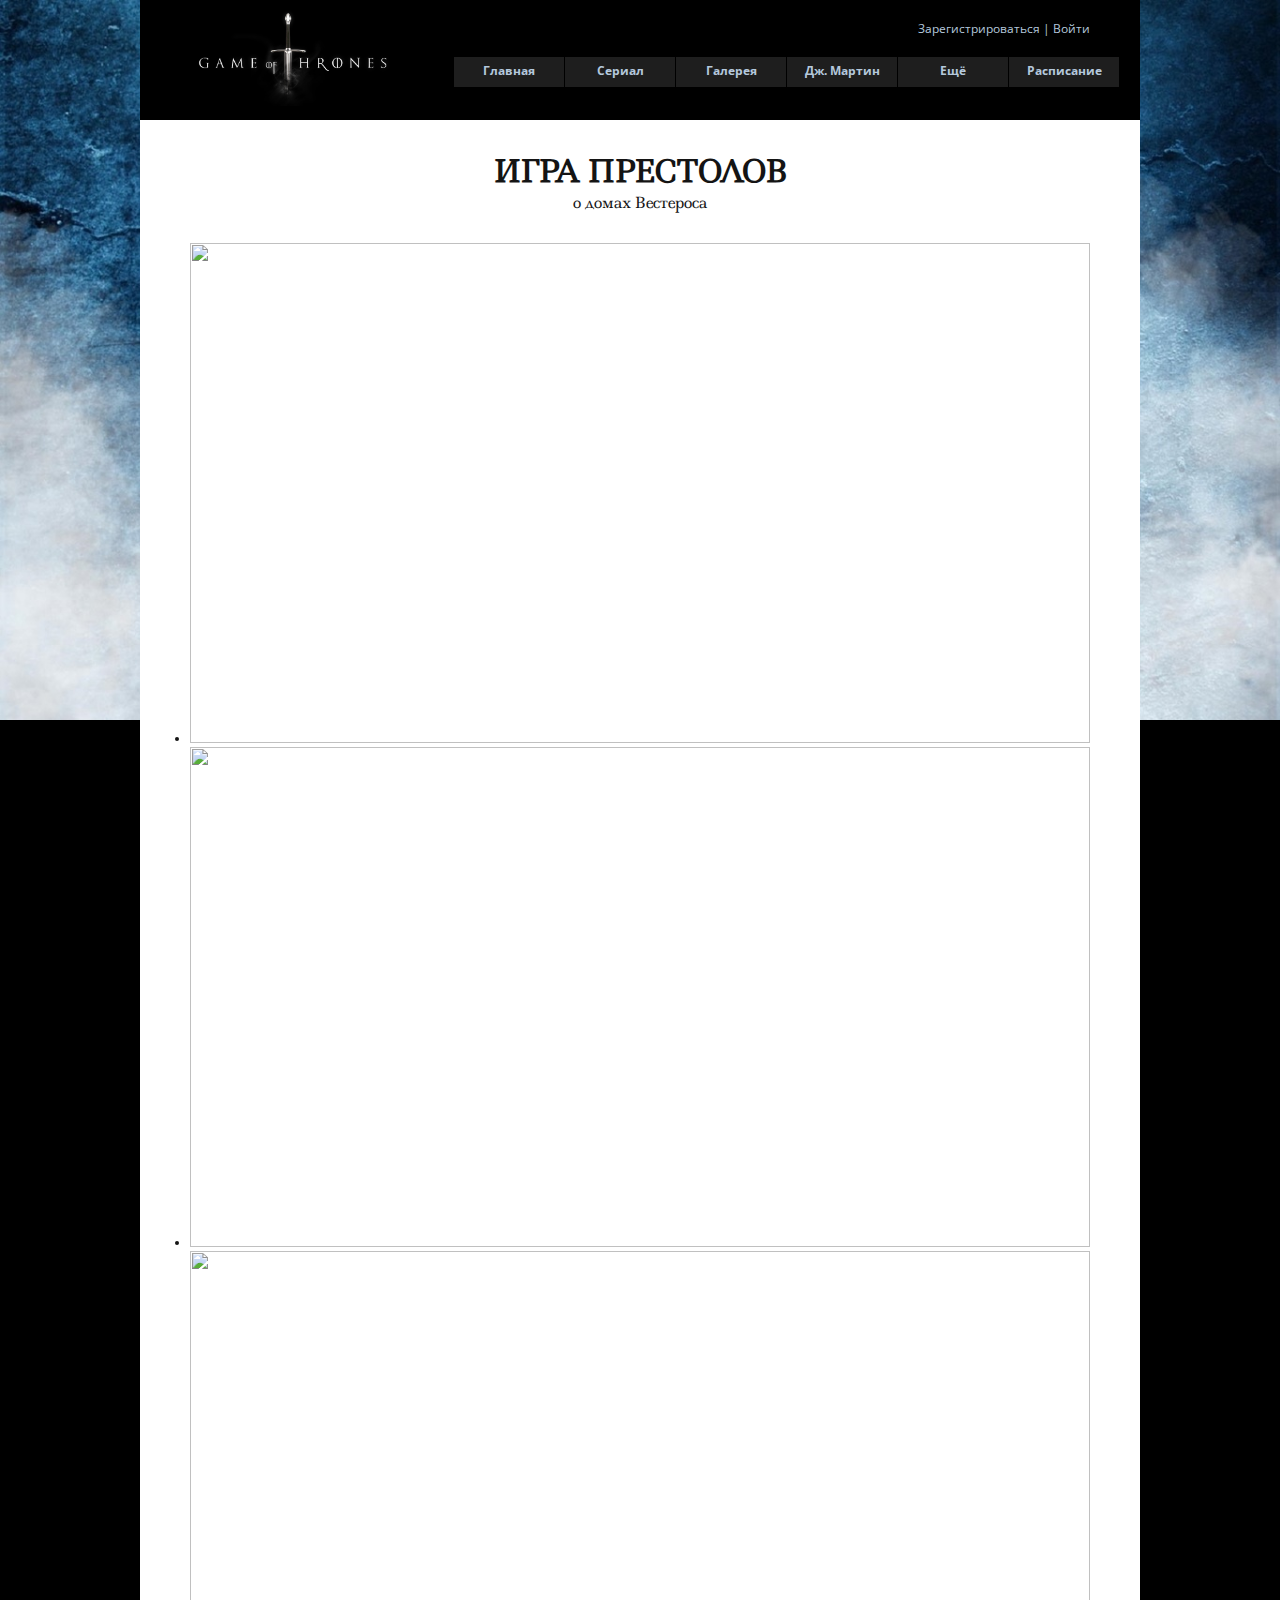
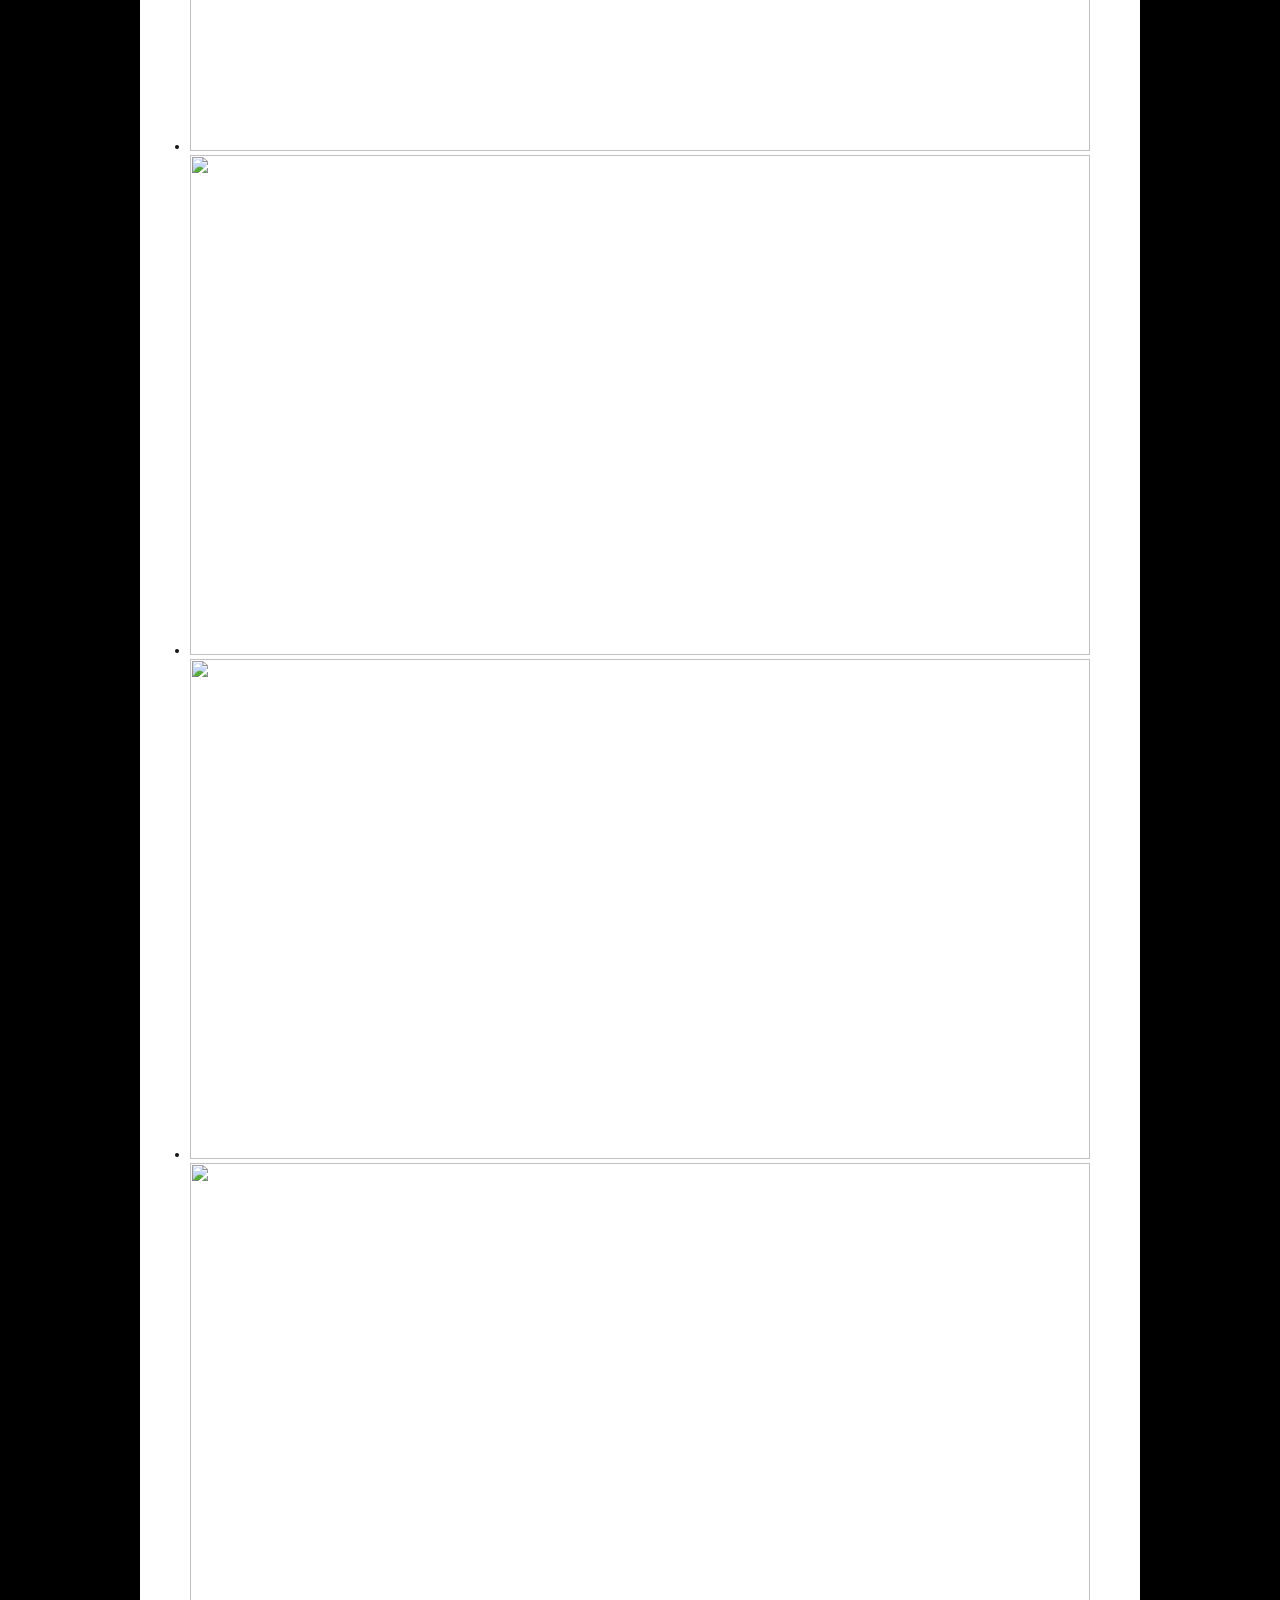
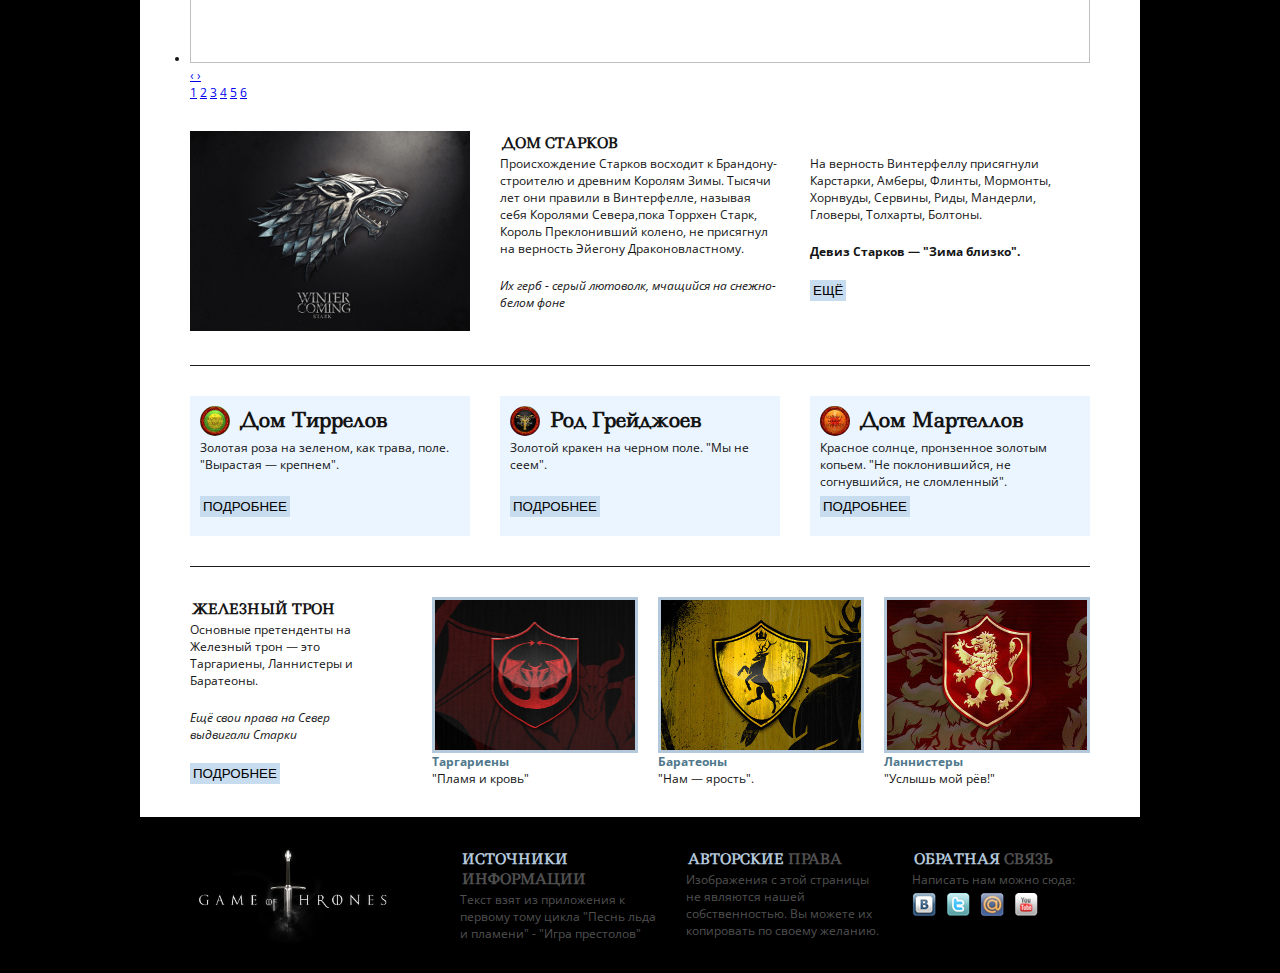
==== index.html @ cc261145 "jcarousel" ====
<!doctype html> 
<html>
  <head>
    <meta http-equiv="Content-Type" content="text/html" charset="utf-8" />
    <link rel="stylesheet" type="text/css" href="style.css" />
    <link rel="stylesheet" type="text/css" href="carouselstyle.css" />
    <script type="text/javascript" src="login.js"></script> 
    <script type="text/javascript" src="lib/jquery-1.11.1.js"></script>
    <script type="text/javascript" src="lib/jquery.jcarousel.js"></script>
    <script type="text/javascript" src="carousel.js"></script>
    <link rel="shortcut icon" href="style/qroun.gif" />
    <link href='http://fonts.googleapis.com/css?family=Open+Sans&subset=latin,cyrillic' rel='stylesheet' type='text/css'>
    <link href='http://fonts.googleapis.com/css?family=Ledger&subset=latin,cyrillic' rel='stylesheet' type='text/css'>
    <title>Игра престолов</title>
  </head>
  <body>
    <div class="centering">
      <div class="all overflow-hidden centered"> 
      <div class="form" id="form">
        <div class="topform">
          <div class="formheader"><h5>Авторизация</h5></div>
          <button class="closebutton" id="hide"></button>
        </div>
	      <form class="regform" id="enterForm">   
	        <div class="enterinput"><input class="input" type="text" placeholder="Логин"></div>
	        <div class="enterinput"><input class="input" type="passmord" placeholder="Пароль"></div>  
	      </form>
	      <button class="button enterbutton">Вход</button> 
       </div>
        <div class="panel float-left">
          <a href="index.html"><span class="logo float-left"></span></a>
          <div class="enter-block"><a href="registration.html">Зарегистрироваться </a> | <a href="#" id="enter">Войти</a></div>
          <ul class="menu">
            <li><a href="index.html">Главная</a></li>
            <li><a href="#">Сериал</a>
              <ul>
                <li><a href="#">1 сезон</a></li>
                <li><a href="#">2 сезон</a></li>
                <li><a href="#">3 сезон</a></li>
                <li><a href="#">4 сезон</a></li>              
              </ul>            
            </li>
            <li><a href="#">Галерея</a>
              <ul>
                <li><a href="#">Актеры</a></li>
                <li><a href="#">Промо</a></li>
                <li><a href="#">Съемки сериала</a></li>
                <li><a href="#">Постеры</a></li> 
                <li><a href="#">Обои</a></li>
                <li><a href="#">Фан-арт</a></li>
                <li><a href="#">Косплей</a></li>             
              </ul>             
            </li>
            <li><a href="#">Дж. Мартин</a>
              <ul>
                <li><a href="#">Книги</a></li>
                <li><a href="#">О писателе</a></li>
                <li><a href="#">Интервью</a></li>           
              </ul>            
            </li>
            <li><a href="#">Ещё</a>
              <ul>
                <li><a href="#">Трейлеры</a></li>
                <li><a href="#">Съемки</a></li>
                <li><a href="#">Фан-видео</a></li>
                <li><a href="#">Новости</a></li>             
              </ul>            
            </li>
            <li><a href="#">Расписание</a></li>      
          </ul>
        </div>
        <div class="content">
          <div class="header">
            <h1>Игра престолов</h1>
            <h4>о домах Вестероса</h4>
          </div>
          <div class="jcarousel-wrapper">
            <div class="jcarousel" >
              <ul>
                <li><img src="style/1.jpg" width="900" height="500" alt=""></li>
                <li><img src="style/2.jpg" width="900" height="500" alt=""></li>
                <li><img src="style/3.jpg" width="900" height="500" alt=""></li>
                <li><img src="style/4.jpg" width="900" height="500" alt=""></li>
                <li><img src="style/5.jpg" width="900" height="500" alt=""></li>
                <li><img src="style/6.jpg" width="900" height="500" alt=""></li>
              </ul>
            </div>
            <a class="jcarousel-control-prev inactive" href="#" > ‹ </a>
            <a class="jcarousel-control-next" href="#" > › </a>
            <p class="jcarousel-pagination" >
              <a class="active" href="#1">1</a>
              <a href="#2">2</a>
              <a href="#3">3</a>
              <a href="#4">4</a>
              <a href="#5">5</a>
              <a href="#6">6</a>
            </p>
          </div>
          <div class="overflow-hidden">
            <div class="image move float-left"></div>     
            <h2 class="loong">Дом Старков</h2>
            <div class="columns">
            <div class="column move float-left">
              <p class="text top"> 
                 Происхождение Старков восходит к Брандону-строителю и древним Королям Зимы. Тысячи лет они правили в Винтерфелле, 
                 называя себя Королями Севера,пока Торрхен Старк, Король Преклонивший колено, не присягнул на верность Эйегону Драконовластному.
               </p>
               <p class="bottom cursive">
                 Их герб - серый лютоволк, мчащийся на снежно-белом фоне
               </p>
             </div>
             <div class="column float-left">
               <p class="text top">
                 На верность Винтерфеллу присягнули Карстарки, Амберы, Флинты, Мормонты, Хорнвуды, Сервины, Риды, Мандерли, Гловеры, Толхарты, Болтоны. 
               </p>
               <p class="bold bottom">Девиз Старков — "Зима близко". </p>
               <button class="button bottom">Ещё</button>
             </div>
           </div>
          </div>
          <div class="bordered overflow-hidden">
            <div class="blue-block move">
              <span class="img tirrel-img"></span> 
              <h3>Дом Тиррелов</h3>
              <p>Золотая роза на зеленом, как трава, поле. "Вырастая — крепнем".</p> 
              <button class="button blue-block-button">Подробнее</button>         
            </div>
            <div class="blue-block move">
              <span class="img grayjoy-img"></span> 
              <h3>Род Грейджоев</h3>
              <p>Золотой кракен на черном поле. "Мы не сеем".</p> 
              <button class="button blue-block-button">Подробнее</button>         
            </div>
            <div class="blue-block">
              <span class="img martell-img"></span> 
              <h3>Дом Мартеллов</h3>
                <p>Красное солнце, пронзенное золотым копьем. "Не поклонившийся, не согнувшийся, не сломленный".</p> 
              <button class="button blue-block-button">Подробнее</button>         
            </div>          
          </div> 
          <div class="overflow-hidden">
            <div class="discription float-left">
              <h2 class="long">Железный трон</h2>
              <p class="column2 text">
                Основные претенденты на Железный трон  — это Таргариены, Ланнистеры и Баратеоны.
              </p>
              <p class="column2 bottom cursive">Ещё свои права на Север выдвигали Старки</p>  
              <button class="button bottom">Подробнее</button>
            </div>        
            <div class="together">
              <a href="#" class="link bold" ><div class="pic pic1"></div>Таргариены</a>
              <p class="column2 text">"Пламя и кровь"</p>   
            </div>
            <div class="together">
              <a href="#" class="link bold"><div class="pic pic2"></div>Баратеоны</a>
              <p class="column2 text">"Нам — ярость".</p>   
            </div> 
            <div class="together">
              <a href="#" class="link bold" ><div class="pic pic3"></div>Ланнистеры</a>
              <p class="column2 text">"Услышь мой рёв!"</p>   
            </div>        
          </div>   
        </div>
        <div class="basement overflow-hidden float-left">
          <a href="index.html"><span class="logo float-left"></span></a>
          <div class="together">
            <h2><span class="colored">Источники</span> информации</h2>
            <p class="column2 text">Текст взят из приложения к первому тому цикла "Песнь льда и пламени" - "Игра престолов"</p>   
          </div>
          <div class="together">
            <h2><span class="colored">Авторские</span> права</h2>
            <p class="column2 text">Изображения с этой страницы не являются нашей собственностью. Вы можете их копировать по своему желанию.</p>   
          </div>
          <div class="together">
            <h2><span class="colored">Обратная</span> связь</h2>
            <p class="column2 text">Написать нам можно сюда: </p> 
            <a href="#" class="icon vk"><span class="tip">В&nbsp;контакте</span></a>
            <a href="#" class="icon twitter"><span class="tip">Twitter</span></a>
            <a href="#" class="icon mail"><span class="tip">Mail</span></a>
            <a href="#" class="icon youtube"><span class="tip">Youtube</span></a>   
          </div>
        </div> 
      </div> 
    </div>  
  </body>
---- style.css ----
* {
  padding: 0;
  margin: 0;
}

body {
  background: rgb(0,0,0) url(style/winter.jpg) fixed no-repeat center top;
  background-size: 100%;
  color: rgb(20,20,20);
  font-family: 'Open Sans', sans-serif;
  font-size: 12px;
}

.all {
  width: 1000px;
  background-color:rgb(255,255,255);
}

/*top*/

.panel {
  display: block;
  padding: 10px 0;
  background-color: rgb(0,0,0);
  width: 100%;
  height: 100px;
  margin-bottom: 30px;
}

.enter-block {
  float: right;
  padding-left: 300px;
  margin: 10px 50px 0 0;
  color: rgb(180,200,220);
}

.menu {
  float: right;
  margin-right: 20px;
  margin-top: 20px; 
}

.menu li {
  display: block; 
  height: 20px;
  background-color: rgb(30,30,30);
  font-weight: bold;
}

.menu>li {
  float: left;
  padding: 5px 0 5px 0;
  width: 110px;
  border-right: 1px solid rgb(0,0,0);
  text-align: center;
}

.menu ul {
  padding: 0;
  position: relative;
  top: 15px;
  visibility: hidden;
  display: block;
  transition: 1s 0s;
  opacity: 0;
}

.menu>li:hover>ul {
  visibility: visible;
  transition: 1s 0s;
  opacity: 1;
}

.menu li:first-child::after{
  content: ''; 
  position: absolute; 
  top: -10px;
  left: 30px; 
  border: 5px solid transparent; 
  border-bottom: 5px solid rgb(30,30,30); 
}

.menu ul>li {
  padding: 5px 0 5px 5px;
  border-bottom: 1px solid rgb(0,0,0);
  text-align: left;
  width: 150px;
}

.menu ul>li:last-child {
  border-bottom: none;
}

/*first part of content: picture with header*/

.content>* {
  margin: 30px 50px;
}

.header {
  text-align: center;
  margin-bottom: 30px;
}

/*second: pic and 2 columns*/

.column {
  margin-top: 30px;
  height: 150px;
  width: 280px;
}

/*third: 3 columns*/

.blue-block {
  float: left;
  padding: 10px;
  background-color: rgb(235,245,255);
  width: 260px;
  height: 120px;
} 

.blue-block p {
  height: 90px;
}

.blue-block:hover h3 {
  color: rgb(100,150,175);
}

/*4th: column and 3 images*/


.column2 {
  width: 200px;
}

.discription {
  margin-right: 18px;
}

.together {
  float: left;
  margin-left: 20px;
  width: 206px;
}

/*bottom*/

.basement {
  display: block;
  background-color: rgb(0,0,0);
  color: rgb(80,80,80);
  width: 100%;
  padding: 30px 0;
}

.tip {
  background-color: rgb(180,200,220);
  color: rgb(20,20,20);
  position: relative;
  top: 35px;
  visibility: hidden;
  opacity: 0;
  transition: 1s 0s;
  padding: 5px;
  border-radius: 5px;
}

.vk .tip {
  right: 22px; 
}

.twitter .tip {
  right: 15px;
}

.mail .tip {
  right: 8px;
}

.youtube .tip {
  right: 17px;
}

.tip::after{
  content: ''; 
  position: absolute; 
  bottom: 27px; 
  border: 5px solid transparent; 
  border-bottom: 5px solid rgb(180,200,220); 
}

.vk .tip::after {
  left: 30px; 
}

.twitter .tip::after {
  left: 22px; 
}

.mail .tip::after {
  left: 15px; 
}

.youtube .tip::after {
  left: 25px; 
}


.icon:hover .tip {
  visibility: visible;
  opacity: 1;
}

/*login*/

.registration {
  margin-top: 100px;
  padding: 20px;
}

.registration .button {
  height: 30px;
  font-size: 20px;
  float: right;
  margin: 30px 170px 30px 200px;
}

.login {
  width: 60%;
  margin: 10px 0 0 170px;
  padding: 10px 20px;
  background-color: rgb(235,245,255);
}

.login-text {
  font-size: 16px;
}

.login-input{
  height: 25px;
  width: 290px;
  padding: 0 5px;
  float: right;
  font-size: 16px;
  font-family: 'Ledger', serif;
  border: 1px solid rgb(80,120,140);
  background-repeat: no-repeat;
  background-position: right center;
}

.required {
  background-image: url(style/plus.png);
}

.login-input:focus, .input:focus {
  box-shadow: 0 0 5px 2px rgb(200,220,240);
}

.icon_discription {
  margin: 20px 0  0 50px;
}

.goto-block {
  float: right;
  margin: 30px 170px 30px 300px;
  color: rgb(80,130,155);
}

/* enter-block*/

.form {
  visibility: hidden;
  opacity: 0;
  transition: 1s 0s;
  z-index: 2; 
  width:360px; 
  position: fixed;
  right: 50%;
  top: 50%;
  margin-top: -100px;
  margin-right: -160px; 
  box-shadow: 0 0 5px 2px rgb(200,220,240); 
  border: 1px solid rgb(235,245,255); 
  background-color: rgb(255,255,255); 
}

.formheader {
  width: 340px;
  padding: 15px 10px;
  margin-bottom: 20px;
  float: left;
  background-color: rgb(20,20,20);
}
 
.input {
  display:block; 
  height: 25px;
  width: 260px;
  padding: 0 5px;
  float: right;
  font-size: 16px;
  font-family: 'Ledger', serif;
  border: 1px solid rgb(80,120,140); 
  margin:5px
}

.enterinput {
  float: left;
  margin: 0 0 5px 25px;
  padding: 5px 15px;
  background-color: rgb(235,245,255);
}

.closebutton {
  border:1px solid rgb(200,220,240);
  border-radius: 10px;
  margin:-93px -7px 10px 0; 
  height:20px; 
  background-color:rgb(255,255,255); 
  background-image: url(style/close.png);
  background-position: center center;
  box-shadow: 0 0 3px 2px rgb(200,220,240); 
  width:20px; 
  float:right      
}

.closebutton:hover {
  background-color:  rgb(200,220,240);
  background-image: url(style/closehover.png);
}

.enterbutton {
  font-size: 15px;
  margin:5px 20px 5px 294px;      
}

/* links */

.goto {
  font-size: 16px;
  color: rgb(80,130,155);
  text-decoration: none;
}

.goto:hover {
  color: rgb(20,20,20);
}

.enter-block a {
  color: rgb(180,200,220); 
  text-decoration: none;
}

.enter-block a:hover {
  color:rgb(255,255,255);
}

.link {
  text-decoration: none;
  color: rgb(80,120,140);
}

.link:hover {
  text-decoration: underline;
} 


.menu li a{
  text-decoration: none;
  color: rgb(180,200,220);
}

.menu li:hover>a {
  color: rgb(255,255,255);
}

.menu ul>li:hover {
  background-color: rgb(60,60,60);
} 

 .menu li:first-child:hover::after{
  border-bottom: 5px solid rgb(60,60,60);
}
 
/* images */

.plusicon {
  background-image: url(style/plus.png);
  width: 16px;
  height: 17px;
  display: block;
  float: left;
}

.img {
  display: block;
  float: left;
  width: 30px;
  height: 30px;
  border: 0;
  border-radius: 15px;
  background-color: black;
  margin-right: 5px;
}

.tirrel-img {
  background-image: url(style/tirrel2.jpg);
} 

.martell-img {
  background-image: url(style/martell.jpg);
} 

.grayjoy-img {
  background-image: url(style/grayjoy2.jpg);
} 

.logo {
  display: block;
  margin: 0 50px;
  width: 200px;
  height: 96px;
  background-image: url(style/logo1.jpg);
  background-size: cover;
}

.image {
  background-image: url(style/stark.jpeg);
  background-size: cover;
  height: 200px;
  width: 280px;
}

.icon {
  width: 24px;
  height: 24px; 
  background-position: 0 0;
  float: left;
  margin-right: 10px;
  margin-top: 5px;
  text-decoration: none;
}

.icon:hover {
  box-shadow: inset 0 0 2px 2px rgb(0,0,0);
}

.icon:focus {
  border: 0px solid black;
} 


.twitter {
  background-image: url(style/twitter.png);
}

.vk{
  background-image: url(style/vkontakte.png);
}

.youtube{
  background-image: url(style/youtube.png);
}

.mail{
  background-image: url(style/mail.png);
}

.pic {
  width: 200px;
  height: 150px;
  border: 3px solid rgb(180,200,220);
  background-size: cover;
  background-position: center center;
}

.pic1 {
  background-image:url(style/targarien.jpg); 
}

.pic2 {
  background-image:url(style/barateon.jpg); 
}

.pic3 {
  background-image:url(style/lannister.jpg); 
}

/* properties */

.bordered {
  padding: 30px 0;
  border-top: 1px solid rgb(30,30,30);
  border-bottom: 1px solid rgb(30,30,30);  
}

.colored {
  color: rgb(180,200,220);
}

.overflow-hidden {
  overflow: hidden;
}

.top {
  margin-top: -30px;
}

.bottom {
  margin-top: 20px;
}



.cursive {
  font-style: italic;
}

.bold {
  font-weight: bold;
}

.move {
  margin-right: 30px;
}

.centering {
  padding-left: 50%;
}

.centered {
  margin-left: -500px;
}

.loong {
  width: 586px;
}

.float-left {
  float: left;
}

.button {
  border-width: 0px;
  padding: 3px;
  text-transform: uppercase;
  background-color:rgb(200,220,240);
}

.button:hover {
  color: rgb(255,255,255);
  background-color: rgb(100,150,175);
}

.invisible {
  visibility: hidden;
}
/*headers*/

h1,h2,h3,h4,h5 {
  font-family: 'Ledger', serif;
}

h1 {
  font-size: 30px;
  text-transform: uppercase;
  text-align: center;
}

h2 {	
  float: left;
  font-size: 14px;
  padding: 2px;
  width: 200px;
  text-transform: uppercase;
}

h3 {
  float: left; 
  font-size: 20px;
  padding: 5px;
  margin-top: -5px;
  width: 210px;
}

h4 {
  font-size: 15px;
  font-weight: normal;
}

h5 {
  font-size: 30px;
  color: rgb(200,220,240);
  float: left;
  font-weight: normal;
}
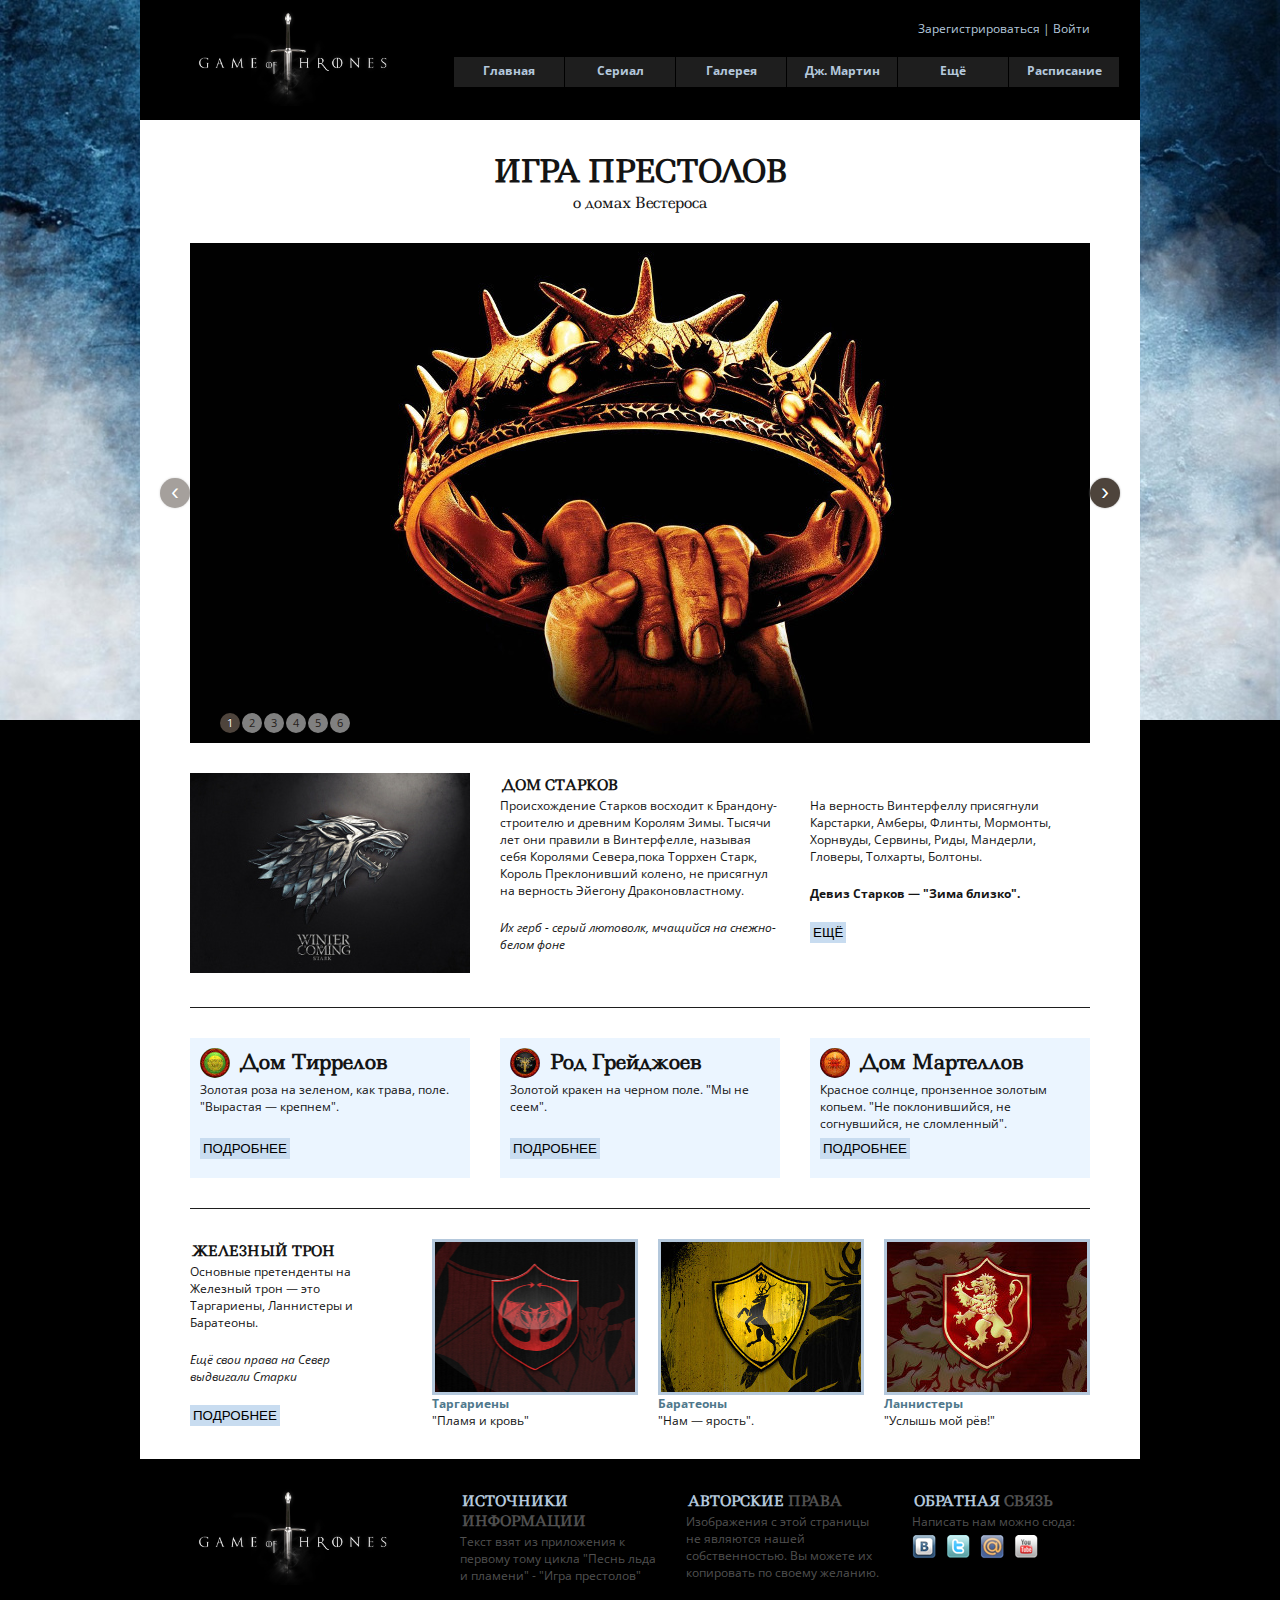
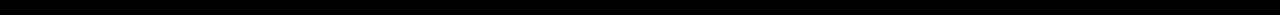
==== commit 30557e52: "carousel left" ====
--- a/index.html
+++ b/index.html
@@ -75,6 +75,7 @@
             <h4>о домах Вестероса</h4>
           </div>
           <div class="jcarousel-wrapper">
+            <a class="jcarousel-control-prev inactive" href="#" > ‹ </a>
             <div class="jcarousel" >
               <ul>
                 <li><img src="style/1.jpg" width="900" height="500" alt=""></li>
@@ -85,7 +86,7 @@
                 <li><img src="style/6.jpg" width="900" height="500" alt=""></li>
               </ul>
             </div>
-            <a class="jcarousel-control-prev inactive" href="#" > ‹ </a>
+           
             <a class="jcarousel-control-next" href="#" > › </a>
             <p class="jcarousel-pagination" >
               <a class="active" href="#1">1</a>
@@ -96,7 +97,7 @@
               <a href="#6">6</a>
             </p>
           </div>
-          <div class="overflow-hidden">
+          <div class="starks overflow-hidden">
             <div class="image move float-left"></div>     
             <h2 class="loong">Дом Старков</h2>
             <div class="columns">
--- a/style.css
+++ b/style.css
@@ -103,6 +103,11 @@
 }
 
 /*second: pic and 2 columns*/
+
+.starks {
+  width: 100%;
+  padding-top: 30px;
+}
 
 .column {
   margin-top: 30px;
--- a/carouselstyle.css
+++ b/carouselstyle.css
@@ -0,0 +1,88 @@
+.jcarousel {
+  position: relative;
+  float: left;
+  overflow: hidden;
+  width: 900px;
+  height: 500px; 
+}
+
+.jcarousel-wrapper {
+  width: 1000px;
+  margin-left: 20px;
+}
+
+.jcarousel ul {
+  width: 20000em;
+  position: relative;
+  list-style: none;
+  margin: 0;
+  padding: 0;
+}
+.jcarousel li {
+  float: left;
+}
+ 
+.jcarousel-control-prev,
+.jcarousel-control-next {
+  position: relative;
+  top: 235px;
+  width: 30px;
+  height: 30px;
+  text-align: center;
+  background: #4E443C;
+  color: #fff;
+  text-decoration: none;
+  text-shadow: 0 0 1px #000;
+  font: 24px/27px Arial, sans-serif;
+  border-radius: 30px;
+  box-shadow: 0 0 2px #999;
+}
+
+.jcarousel-control-prev {
+ float: left; 
+}
+
+.jcarousel-control-next {
+ float: left;
+}
+
+.jcarousel-control-prev:hover span,
+.jcarousel-control-next:hover span {
+  display: block;
+}
+
+.jcarousel-control-prev.inactive,
+.jcarousel-control-next.inactive {
+  opacity: .5;
+  cursor: default;
+}
+.jcarousel-pagination {
+  position: relative;
+  float: left;
+  margin-left: 60px;
+  margin-top: -30px;
+}
+
+.jcarousel-pagination a {
+  text-decoration: none;
+  display: block;
+  float: left;  
+  font-size: 11px;
+  line-height: 14px;
+  width: 14px;  
+  background: #fff;
+  color: #4E443C;
+  border-radius: 14px;
+  padding: 3px;
+  text-align: center;  
+  margin-right: 2px;  
+  opacity: .5;
+}
+
+.jcarousel-pagination a.active {
+  background: #4E443C;
+  color: #fff;
+  opacity: 1;
+  text-shadow: 0 -1px 0 rgba(0, 0, 0, 0.5);
+}
+
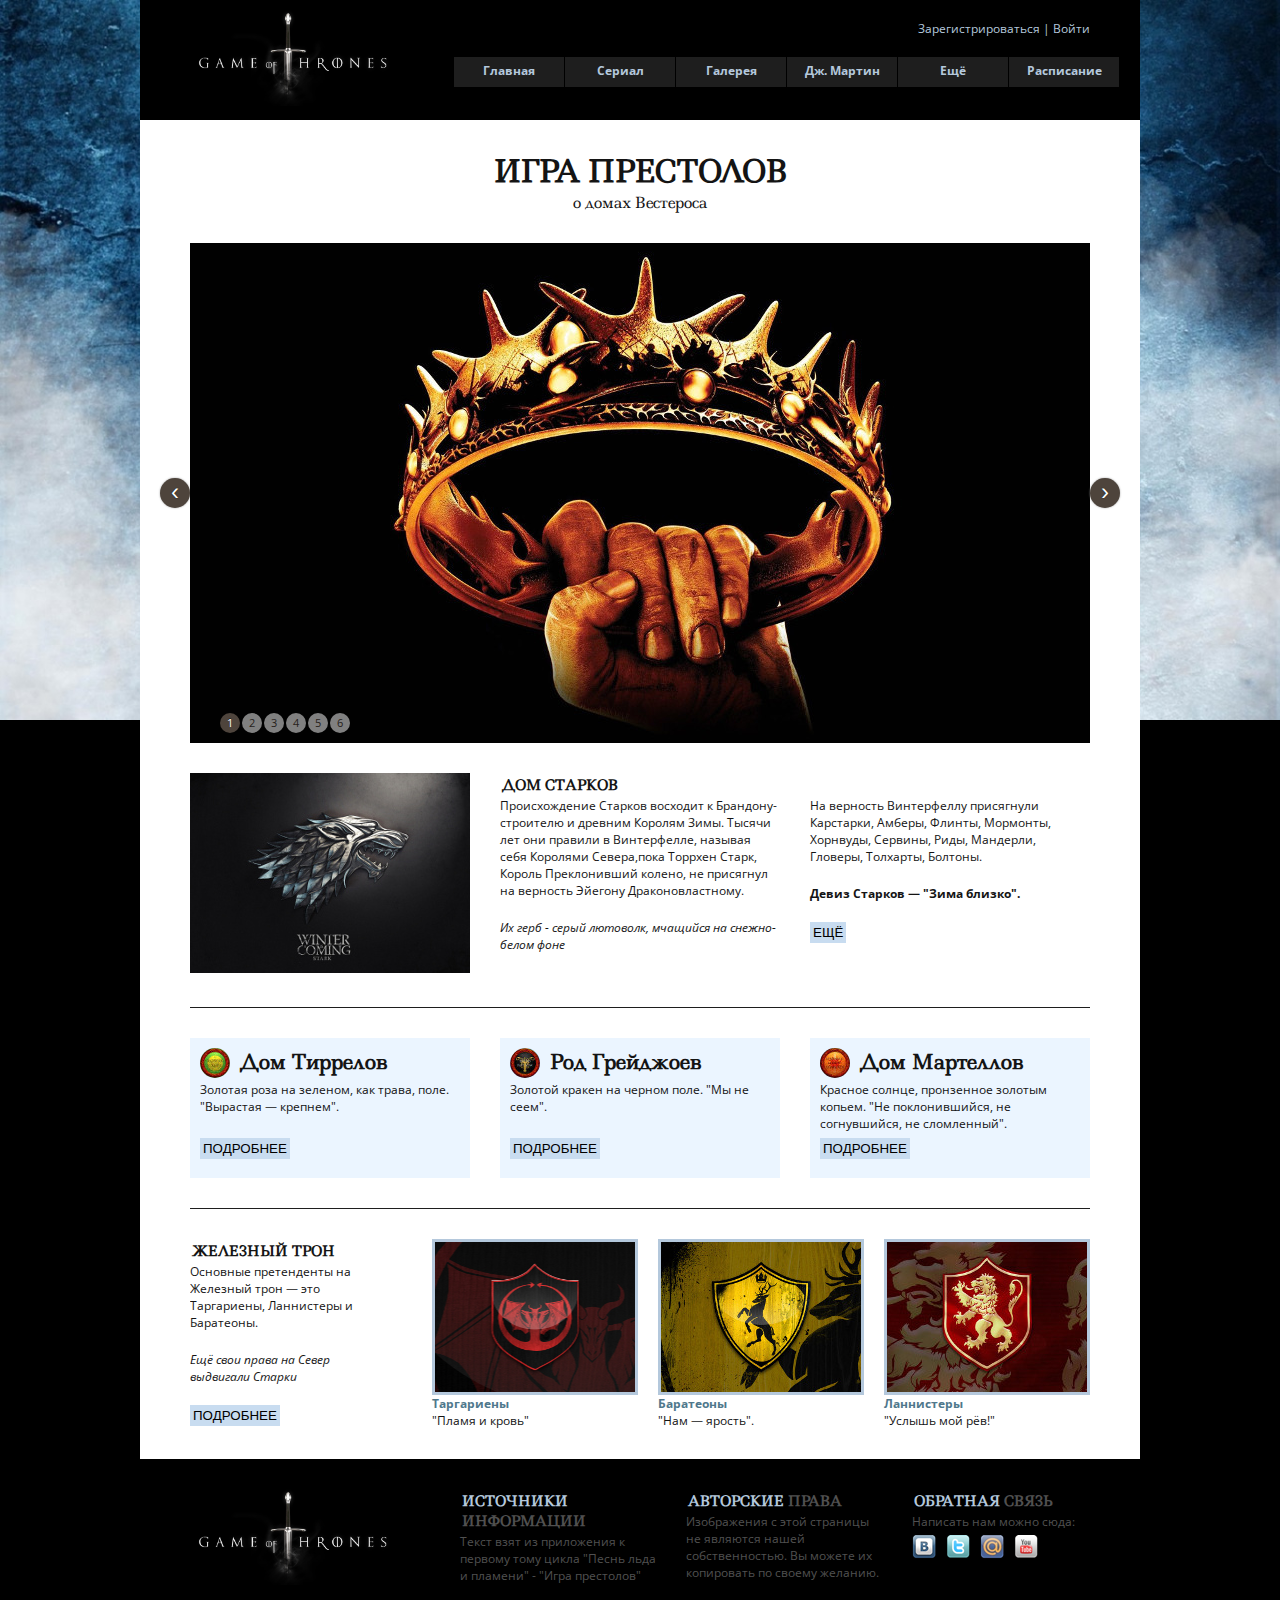
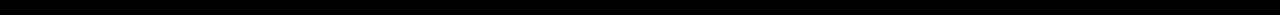
==== commit c22c2a97: "menu links corrected" ====
--- a/index.html
+++ b/index.html
@@ -2,12 +2,12 @@
 <html>
   <head>
     <meta http-equiv="Content-Type" content="text/html" charset="utf-8" />
-    <link rel="stylesheet" type="text/css" href="style.css" />
-    <link rel="stylesheet" type="text/css" href="carouselstyle.css" />
-    <script type="text/javascript" src="login.js"></script> 
-    <script type="text/javascript" src="lib/jquery-1.11.1.js"></script>
-    <script type="text/javascript" src="lib/jquery.jcarousel.js"></script>
-    <script type="text/javascript" src="carousel.js"></script>
+    <link rel="stylesheet" type="text/css" href="style/style.css" />
+    <link rel="stylesheet" type="text/css" href="style/carouselstyle.css" />
+    <script type="text/javascript" src="js/login.js"></script> 
+    <script type="text/javascript" src="js/lib/jquery-1.11.1.js"></script>
+    <script type="text/javascript" src="js/lib/jquery.jcarousel.js"></script>
+    <script type="text/javascript" src="js/carousel.js"></script>
     <link rel="shortcut icon" href="style/qroun.gif" />
     <link href='http://fonts.googleapis.com/css?family=Open+Sans&subset=latin,cyrillic' rel='stylesheet' type='text/css'>
     <link href='http://fonts.googleapis.com/css?family=Ledger&subset=latin,cyrillic' rel='stylesheet' type='text/css'>
@@ -15,23 +15,23 @@
   </head>
   <body>
     <div class="centering">
-      <div class="all overflow-hidden centered"> 
-      <div class="form" id="form">
-        <div class="topform">
-          <div class="formheader"><h5>Авторизация</h5></div>
-          <button class="closebutton" id="hide"></button>
+      <div class="all centered"> 
+        <div class="form" id="form">
+          <div class="topform">
+            <div class="formheader"><h5>Авторизация</h5></div>
+            <button class="closebutton" id="hide"></button>
+          </div>
+          <form class="regform" id="enterForm">   
+            <div class="enterinput"><input class="input" type="text" placeholder="Логин"></div>
+            <div class="enterinput"><input class="input" type="passmord" placeholder="Пароль"></div>  
+          </form>
+          <button class="button enterbutton">Вход</button> 
         </div>
-	      <form class="regform" id="enterForm">   
-	        <div class="enterinput"><input class="input" type="text" placeholder="Логин"></div>
-	        <div class="enterinput"><input class="input" type="passmord" placeholder="Пароль"></div>  
-	      </form>
-	      <button class="button enterbutton">Вход</button> 
-       </div>
-        <div class="panel float-left">
-          <a href="index.html"><span class="logo float-left"></span></a>
+        <div class="panel ">
+          <a href="index.html"><span class="logo"></span></a>
           <div class="enter-block"><a href="registration.html">Зарегистрироваться </a> | <a href="#" id="enter">Войти</a></div>
           <ul class="menu">
-            <li><a href="index.html">Главная</a></li>
+            <li><a href="index.html" >Главная</a></li>
             <li><a href="#">Сериал</a>
               <ul>
                 <li><a href="#">1 сезон</a></li>
@@ -78,12 +78,12 @@
             <a class="jcarousel-control-prev inactive" href="#" > ‹ </a>
             <div class="jcarousel" >
               <ul>
-                <li><img src="style/1.jpg" width="900" height="500" alt=""></li>
-                <li><img src="style/2.jpg" width="900" height="500" alt=""></li>
-                <li><img src="style/3.jpg" width="900" height="500" alt=""></li>
-                <li><img src="style/4.jpg" width="900" height="500" alt=""></li>
-                <li><img src="style/5.jpg" width="900" height="500" alt=""></li>
-                <li><img src="style/6.jpg" width="900" height="500" alt=""></li>
+                <li><img src="style/images/1.jpg" width="900" height="500" alt=""></li>
+                <li><img src="style/images/2.jpg" width="900" height="500" alt=""></li>
+                <li><img src="style/images/3.jpg" width="900" height="500" alt=""></li>
+                <li><img src="style/images/4.jpg" width="900" height="500" alt=""></li>
+                <li><img src="style/images/5.jpg" width="900" height="500" alt=""></li>
+                <li><img src="style/images/6.jpg" width="900" height="500" alt=""></li>
               </ul>
             </div>
            
@@ -97,40 +97,40 @@
               <a href="#6">6</a>
             </p>
           </div>
-          <div class="starks overflow-hidden">
-            <div class="image move float-left"></div>     
+          <div class="starks">
+            <div class="image move-right"></div>     
             <h2 class="loong">Дом Старков</h2>
             <div class="columns">
-            <div class="column move float-left">
-              <p class="text top"> 
-                 Происхождение Старков восходит к Брандону-строителю и древним Королям Зимы. Тысячи лет они правили в Винтерфелле, 
-                 называя себя Королями Севера,пока Торрхен Старк, Король Преклонивший колено, не присягнул на верность Эйегону Драконовластному.
-               </p>
-               <p class="bottom cursive">
-                 Их герб - серый лютоволк, мчащийся на снежно-белом фоне
-               </p>
-             </div>
-             <div class="column float-left">
-               <p class="text top">
-                 На верность Винтерфеллу присягнули Карстарки, Амберы, Флинты, Мормонты, Хорнвуды, Сервины, Риды, Мандерли, Гловеры, Толхарты, Болтоны. 
-               </p>
-               <p class="bold bottom">Девиз Старков — "Зима близко". </p>
-               <button class="button bottom">Ещё</button>
-             </div>
-           </div>
+              <div class="column move-right">
+                <p class="text move-top"> 
+                  Происхождение Старков восходит к Брандону-строителю и древним Королям Зимы. Тысячи лет они правили в Винтерфелле, 
+                  называя себя Королями Севера,пока Торрхен Старк, Король Преклонивший колено, не присягнул на верность Эйегону Драконовластному.
+                </p>
+                <p class="move-bottom cursive">
+                  Их герб - серый лютоволк, мчащийся на снежно-белом фоне
+                </p>
+              </div>
+              <div class="column">
+                <p class="text move-top">
+                  На верность Винтерфеллу присягнули Карстарки, Амберы, Флинты, Мормонты, Хорнвуды, Сервины, Риды, Мандерли, Гловеры, Толхарты, Болтоны. 
+                </p>
+                <p class="bold move-bottom">Девиз Старков — "Зима близко". </p>
+                <button class="button move-bottom">Ещё</button>
+              </div>
+            </div>
           </div>
-          <div class="bordered overflow-hidden">
-            <div class="blue-block move">
+          <div class="bordered">
+            <div class="blue-block move-right">
               <span class="img tirrel-img"></span> 
               <h3>Дом Тиррелов</h3>
               <p>Золотая роза на зеленом, как трава, поле. "Вырастая — крепнем".</p> 
               <button class="button blue-block-button">Подробнее</button>         
-            </div>
-            <div class="blue-block move">
-              <span class="img grayjoy-img"></span> 
-              <h3>Род Грейджоев</h3>
-              <p>Золотой кракен на черном поле. "Мы не сеем".</p> 
-              <button class="button blue-block-button">Подробнее</button>         
+           </div>
+           <div class="blue-block move-right">
+             <span class="img grayjoy-img"></span> 
+             <h3>Род Грейджоев</h3>
+             <p>Золотой кракен на черном поле. "Мы не сеем".</p> 
+             <button class="button blue-block-button">Подробнее</button>         
             </div>
             <div class="blue-block">
               <span class="img martell-img"></span> 
@@ -139,14 +139,14 @@
               <button class="button blue-block-button">Подробнее</button>         
             </div>          
           </div> 
-          <div class="overflow-hidden">
-            <div class="discription float-left">
+          <div class="thron">
+            <div class="discription">
               <h2 class="long">Железный трон</h2>
               <p class="column2 text">
                 Основные претенденты на Железный трон  — это Таргариены, Ланнистеры и Баратеоны.
               </p>
-              <p class="column2 bottom cursive">Ещё свои права на Север выдвигали Старки</p>  
-              <button class="button bottom">Подробнее</button>
+              <p class="column2 move-bottom cursive">Ещё свои права на Север выдвигали Старки</p>  
+              <button class="button move-bottom">Подробнее</button>
             </div>        
             <div class="together">
               <a href="#" class="link bold" ><div class="pic pic1"></div>Таргариены</a>
@@ -162,8 +162,8 @@
             </div>        
           </div>   
         </div>
-        <div class="basement overflow-hidden float-left">
-          <a href="index.html"><span class="logo float-left"></span></a>
+        <div class="basement">
+          <a href="index.html"><span class="logo"></span></a>
           <div class="together">
             <h2><span class="colored">Источники</span> информации</h2>
             <p class="column2 text">Текст взят из приложения к первому тому цикла "Песнь льда и пламени" - "Игра престолов"</p>   
@@ -183,4 +183,5 @@
         </div> 
       </div> 
     </div>  
-  </body>+  </body>
+</html>--- a/style/style.css
+++ b/style/style.css
@@ -0,0 +1,609 @@
+* {
+  padding: 0;
+  margin: 0;
+}
+
+body {
+  background: rgb(0,0,0) url(images/winter.jpg) fixed no-repeat center top;
+  background-size: 100%;
+  color: rgb(20,20,20);
+  font-family: 'Open Sans', sans-serif;
+  font-size: 12px;
+}
+
+.all {
+  width: 1000px;
+  overflow: hidden;
+  background-color:rgb(255,255,255);
+}
+
+/*top*/
+
+.panel {
+  display: block;
+  float: left;
+  padding: 10px 0;
+  background-color: rgb(0,0,0);
+  width: 100%;
+  height: 100px;
+  margin-bottom: 30px;
+}
+
+.enter-block {
+  float: right;
+  padding-left: 300px;
+  margin: 10px 50px 0 0;
+  color: rgb(180,200,220);
+}
+
+.menu {
+  float: right;
+  margin-right: 20px;
+  margin-top: 20px; 
+}
+
+.menu li {
+  display: block; 
+  height: 20px;
+  background-color: rgb(30,30,30);
+  font-weight: bold;
+}
+
+.menu>li {
+  float: left;
+  padding: 5px 0 5px 0;
+  width: 110px;
+  border-right: 1px solid rgb(0,0,0);
+  text-align: center;
+}
+
+.menu>li a {
+  display: block;
+  width: 100%;
+  height: 100%; 
+}
+
+.menu ul {
+  padding: 0;
+  position: relative;
+  top: 15px;
+  visibility: hidden;
+  display: block;
+  transition: 1s 0s;
+  opacity: 0;
+}
+
+.menu>li:hover>ul {
+  visibility: visible;
+  transition: 1s 0s;
+  opacity: 1;
+}
+
+.menu li:first-child::after{
+  content: ''; 
+  position: absolute; 
+  top: -10px;
+  left: 30px; 
+  border: 5px solid transparent; 
+  border-bottom: 5px solid rgb(30,30,30); 
+}
+
+.menu ul>li {
+  padding: 5px 0 5px 5px;
+  border-bottom: 1px solid rgb(0,0,0);
+  text-align: left;
+  width: 150px;
+}
+
+.menu ul>li:last-child {
+  border-bottom: none;
+}
+
+/*first part of content: picture with header*/
+
+.content>* {
+  margin: 30px 50px;
+}
+
+.header {
+  text-align: center;
+  margin-bottom: 30px;
+}
+
+/*second: pic and 2 columns*/
+
+.starks {
+  width: 100%;
+  padding-top: 30px;
+  overflow: hidden;
+}
+
+.column {
+  margin-top: 30px;
+  float: left;
+  height: 150px;
+  width: 280px;
+}
+
+/*third: 3 columns*/
+
+.blue-block {
+  float: left;
+  padding: 10px;
+  background-color: rgb(235,245,255);
+  width: 260px;
+  height: 120px;
+} 
+
+.blue-block p {
+  height: 90px;
+}
+
+.blue-block:hover h3 {
+  color: rgb(100,150,175);
+}
+
+/*4th: column and 3 images*/
+
+.thron {
+  overflow: hidden;
+}
+
+.column2 {
+  width: 200px;
+}
+
+.discription {
+  margin-right: 18px;
+  float: left;
+}
+
+.together {
+  float: left;
+  margin-left: 20px;
+  width: 206px;
+}
+
+/*bottom*/
+
+.basement {
+  display: block;
+  float: left;
+  overflow: hidden;
+  background-color: rgb(0,0,0);
+  color: rgb(80,80,80);
+  width: 100%;
+  padding: 30px 0;
+}
+
+.tip {
+  background-color: rgb(180,200,220);
+  color: rgb(20,20,20);
+  position: relative;
+  top: 35px;
+  visibility: hidden;
+  opacity: 0;
+  transition: 1s 0s;
+  padding: 5px;
+  border-radius: 5px;
+}
+
+.vk .tip {
+  right: 22px; 
+}
+
+.twitter .tip {
+  right: 15px;
+}
+
+.mail .tip {
+  right: 8px;
+}
+
+.youtube .tip {
+  right: 17px;
+}
+
+.tip::after{
+  content: ''; 
+  position: absolute; 
+  bottom: 26px; 
+  border: 5px solid transparent; 
+  border-bottom: 5px solid rgb(180,200,220); 
+}
+
+.vk .tip::after {
+  left: 30px; 
+}
+
+.twitter .tip::after {
+  left: 22px; 
+}
+
+.mail .tip::after {
+  left: 15px; 
+}
+
+.youtube .tip::after {
+  left: 25px; 
+}
+
+
+.icon:hover .tip {
+  visibility: visible;
+  opacity: 1;
+}
+
+/*login*/
+
+.registration {
+  margin-top: 100px;
+  padding: 20px;
+}
+
+.registration .button {
+  font-size: 20px;
+  float: right;
+  margin: 30px 170px 30px 200px;
+}
+
+.login {
+  width: 60%;
+  margin: 10px 0 0 170px;
+  padding: 10px 20px;
+  background-color: rgb(235,245,255);
+}
+
+.login-text {
+  font-size: 16px;
+}
+
+.login-input{
+  height: 25px;
+  width: 290px;
+  padding: 0 5px;
+  float: right;
+  font-size: 16px;
+  font-family: 'Ledger', serif;
+  border: 1px solid rgb(80,120,140);
+  background-repeat: no-repeat;
+  background-position: right center;
+}
+
+.required {
+  background-image: url(icons/plus.png);
+}
+
+.login-input:focus, 
+.input:focus {
+  box-shadow: 0 0 5px 2px rgb(200,220,240);
+}
+
+.icon_discription {
+  margin: 20px 0  0 50px;
+}
+
+.goto-block {
+  float: right;
+  margin: 30px 170px 30px 300px;
+  color: rgb(80,130,155);
+}
+
+/* enter-block*/
+
+.form {
+  visibility: hidden;
+  opacity: 0;
+  transition: 1s 0s;
+  z-index: 2; 
+  width:360px; 
+  position: fixed;
+  right: 50%;
+  top: 50%;
+  margin-top: -100px;
+  margin-right: -160px; 
+  box-shadow: 0 0 5px 2px rgb(200,220,240); 
+  border: 1px solid rgb(235,245,255); 
+  background-color: rgb(255,255,255); 
+}
+
+.formheader {
+  width: 340px;
+  padding: 15px 10px;
+  margin-bottom: 20px;
+  float: left;
+  background-color: rgb(20,20,20);
+}
+ 
+.input {
+  display:block; 
+  height: 25px;
+  width: 260px;
+  padding: 0 5px;
+  float: right;
+  font-size: 16px;
+  font-family: 'Ledger', serif;
+  border: 1px solid rgb(80,120,140); 
+  margin:5px
+}
+
+.enterinput {
+  float: left;
+  margin: 0 0 5px 25px;
+  padding: 5px 15px;
+  background-color: rgb(235,245,255);
+}
+
+.closebutton {
+  border:1px solid rgb(200,220,240);
+  border-radius: 10px;
+  margin:-97px -7px 10px 0; 
+  height:20px; 
+  background-color:rgb(255,255,255); 
+  background-image: url(icons/close.png);
+  background-position: center center;
+  box-shadow: 0 0 3px 2px rgb(200,220,240); 
+  width:20px; 
+  float:right      
+}
+
+.closebutton:hover {
+  background-color:  rgb(200,220,240);
+  background-image: url(icons/closehover.png);
+}
+
+.enterbutton {
+  font-size: 15px;
+  margin:5px 20px 5px 294px;      
+}
+
+/* links */
+
+.goto {
+  font-size: 16px;
+  color: rgb(80,130,155);
+  text-decoration: none;
+}
+
+.goto:hover {
+  color: rgb(20,20,20);
+}
+
+.enter-block a {
+  color: rgb(180,200,220); 
+  text-decoration: none;
+}
+
+.enter-block a:hover {
+  color:rgb(255,255,255);
+}
+
+.link {
+  text-decoration: none;
+  color: rgb(80,120,140);
+}
+
+.link:hover {
+  text-decoration: underline;
+} 
+
+
+.menu li a{
+  text-decoration: none;
+  color: rgb(180,200,220);
+}
+
+.menu li:hover>a {
+  color: rgb(255,255,255);
+}
+
+.menu ul>li:hover {
+  background-color: rgb(60,60,60);
+} 
+
+.menu li:first-child:hover::after{
+  border-bottom: 5px solid rgb(60,60,60);
+}
+ 
+/* images */
+
+.plusicon {
+  background-image: url(icons/plus.png);
+  width: 16px;
+  height: 17px;
+  display: block;
+  float: left;
+}
+
+.img {
+  display: block;
+  float: left;
+  width: 30px;
+  height: 30px;
+  border: 0;
+  border-radius: 15px;
+  background-color: black;
+  margin-right: 5px;
+}
+
+.tirrel-img {
+  background-image: url(images/tirrel.jpg);
+} 
+
+.martell-img {
+  background-image: url(images/martell.jpg);
+} 
+
+.grayjoy-img {
+  background-image: url(images/grayjoy.jpg);
+} 
+
+.logo {
+  display: block;
+  float: left;
+  margin: 0 50px;
+  width: 200px;
+  height: 96px;
+  background-image: url(images/logo.jpg);
+  background-size: cover;
+}
+
+.image {
+  background-image: url(images/stark.jpeg);
+  float: left;
+  background-size: cover;
+  height: 200px;
+  width: 280px;
+}
+
+.icon {
+  width: 24px;
+  height: 24px; 
+  background-position: 0 0;
+  float: left;
+  margin-right: 10px;
+  margin-top: 5px;
+  text-decoration: none;
+}
+
+.icon:hover {
+  box-shadow: inset 0 0 2px 2px rgb(0,0,0);
+}
+
+.icon:focus {
+  border: 0px solid black;
+} 
+
+
+.twitter {
+  background-image: url(icons/twitter.png);
+}
+
+.vk{
+  background-image: url(icons/vkontakte.png);
+}
+
+.youtube{
+  background-image: url(icons/youtube.png);
+}
+
+.mail{
+  background-image: url(icons/mail.png);
+}
+
+.pic {
+  width: 200px;
+  height: 150px;
+  border: 3px solid rgb(180,200,220);
+  background-size: cover;
+  background-position: center center;
+}
+
+.pic1 {
+  background-image:url(images/targarien.jpg); 
+}
+
+.pic2 {
+  background-image:url(images/barateon.jpg); 
+}
+
+.pic3 {
+  background-image:url(images/lannister.jpg); 
+}
+
+/* properties */
+
+.bordered {
+  padding: 30px 0;
+  border-top: 1px solid rgb(30,30,30);
+  border-bottom: 1px solid rgb(30,30,30); 
+  overflow: hidden; 
+}
+
+.colored {
+  color: rgb(180,200,220);
+}
+
+.move-top {
+  margin-top: -30px;
+}
+
+.move-bottom {
+  margin-top: 20px;
+}
+
+.cursive {
+  font-style: italic;
+}
+
+.bold {
+  font-weight: bold;
+}
+
+.move-right {
+  margin-right: 30px;
+}
+
+.centering {
+  padding-left: 50%;
+}
+
+.centered {
+  margin-left: -500px;
+}
+
+.loong {
+  width: 586px;
+}
+
+.button {
+  border-width: 0px;
+  padding: 3px;
+  text-transform: uppercase;
+  background-color:rgb(200,220,240);
+}
+
+.button:hover {
+  color: rgb(255,255,255);
+  background-color: rgb(100,150,175);
+}
+
+/*headers*/
+
+h1,h2,h3,h4,h5 {
+  font-family: 'Ledger', serif;
+}
+
+h1 {
+  font-size: 30px;
+  text-transform: uppercase;
+  text-align: center;
+}
+
+h2 {	
+  float: left;
+  font-size: 14px;
+  padding: 2px;
+  width: 200px;
+  text-transform: uppercase;
+}
+
+h3 {
+  float: left; 
+  font-size: 20px;
+  padding: 5px;
+  margin-top: -5px;
+  width: 210px;
+}
+
+h4 {
+  font-size: 15px;
+  font-weight: normal;
+}
+
+h5 {
+  font-size: 30px;
+  color: rgb(200,220,240);
+  float: left;
+  font-weight: normal;
+}
--- a/style/carouselstyle.css
+++ b/style/carouselstyle.css
@@ -0,0 +1,88 @@
+.jcarousel {
+  position: relative;
+  float: left;
+  overflow: hidden;
+  width: 900px;
+  height: 500px; 
+}
+
+.jcarousel-wrapper {
+  width: 1000px;
+  margin-left: 20px;
+}
+
+.jcarousel ul {
+  width: 20000em;
+  position: relative;
+  list-style: none;
+  margin: 0;
+  padding: 0;
+}
+.jcarousel li {
+  float: left;
+}
+ 
+.jcarousel-control-prev,
+.jcarousel-control-next {
+  position: relative;
+  top: 235px;
+  width: 30px;
+  height: 30px;
+  text-align: center;
+  background: #4E443C;
+  color: #fff;
+  text-decoration: none;
+  text-shadow: 0 0 1px #000;
+  font: 24px/27px Arial, sans-serif;
+  border-radius: 30px;
+  box-shadow: 0 0 2px #999;
+}
+
+.jcarousel-control-prev {
+ float: left; 
+}
+
+.jcarousel-control-next {
+ float: left;
+}
+
+.jcarousel-control-prev:hover span,
+.jcarousel-control-next:hover span {
+  display: block;
+}
+
+.jcarousel-control-prev.inactive,
+.jcarousel-control-next.inactive {
+  opacity: .5;
+  cursor: default;
+}
+.jcarousel-pagination {
+  position: relative;
+  float: left;
+  margin-left: 60px;
+  margin-top: -30px;
+}
+
+.jcarousel-pagination a {
+  text-decoration: none;
+  display: block;
+  float: left;  
+  font-size: 11px;
+  line-height: 14px;
+  width: 14px;  
+  background: #fff;
+  color: #4E443C;
+  border-radius: 14px;
+  padding: 3px;
+  text-align: center;  
+  margin-right: 2px;  
+  opacity: .5;
+}
+
+.jcarousel-pagination a.active {
+  background: #4E443C;
+  color: #fff;
+  opacity: 1;
+  text-shadow: 0 -1px 0 rgba(0, 0, 0, 0.5);
+}
+
